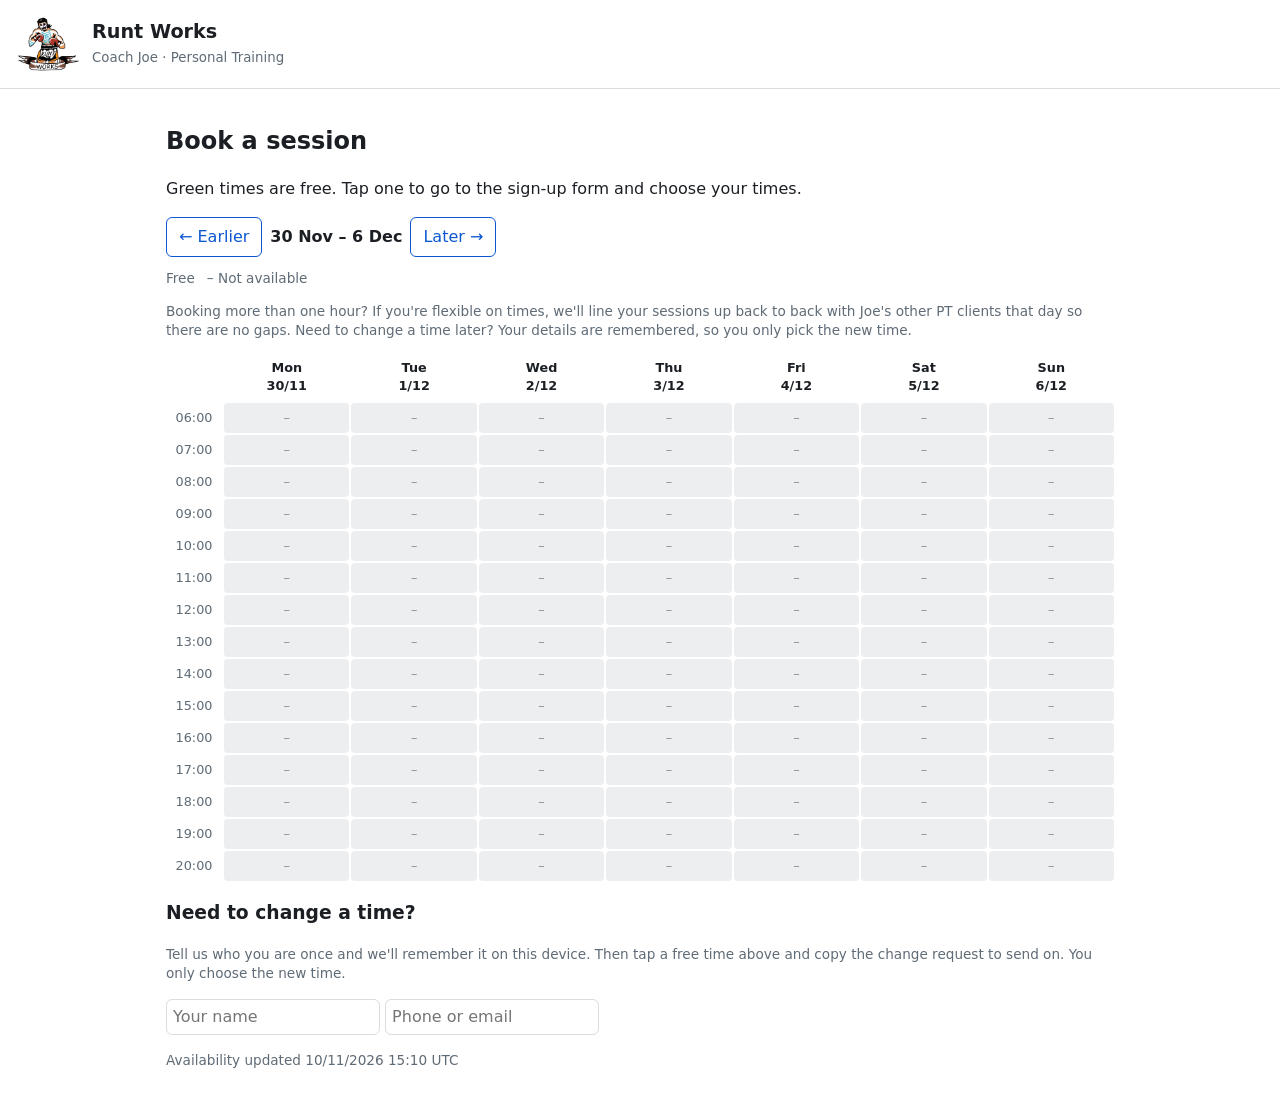
==== index.html @ 5ac136ce "Joe's bookings calendar" ====
<!doctype html><html lang="en-GB"><head><meta charset="utf-8"><meta name="viewport" content="width=device-width,initial-scale=1">
<title>Book a session</title><link rel="stylesheet" href="style.css"></head><body>
<header><img id="logo" alt=""><div><h1 id="name"></h1><small id="sub"></small></div></header>
<main><h2>Book a session</h2>
<p>Green times are free. Tap one to go to the sign-up form and choose your times.</p>
<div class="nav"><button class="sec" id="prev">&larr; Earlier</button><b id="range"></b><button class="sec" id="next">Later &rarr;</button></div>
<div class="legend"><span>Free</span><span>– Not available</span></div>
<p class="note" id="bnote"></p>
<div class="grid" id="cal"></div>
<h3>Need to change a time?</h3>
<p class="note">Tell us who you are once and we'll remember it on this device. Then tap a free time above and copy the change request to send on. You only choose the new time.</p>
<p><input id="me" placeholder="Your name"> <input id="ct" placeholder="Phone or email"></p><p id="chg" class="note"></p><p class="note" id="upd"></p></main>
<script src="common.js"></script><script>
(async()=>{const cfg=await loadConfig();let b;try{b=await (await fetch(cfg.busy_url||'data/busy.json')).json()}catch(e){b=await (await fetch('data/busy.json')).json()}
const busy=new Set(b.busy);let w=mondayOf(new Date());const base=new Date(w);
const draw=()=>{const e=new Date(w);e.setDate(e.getDate()+6);document.getElementById('range').textContent=w.toLocaleDateString('en-GB',{day:'numeric',month:'short'})+' – '+e.toLocaleDateString('en-GB',{day:'numeric',month:'short'});
renderWeek(document.getElementById('cal'),cfg,busy,w,k=>{const me=(localStorage.getItem('me')||''),ct=localStorage.getItem('ct')||'';if(me){document.getElementById('chg').textContent='Change request: "Hi Joe, it\'s '+me+' ('+ct+'). Can you move my session to '+k.replace(' ',' at ')+':00?" (copy and send it to Joe)'}else{location.href=cfg.signup_form+'?slot='+encodeURIComponent(k)}});
document.getElementById('prev').disabled=w<=base;document.getElementById('next').disabled=((w-base)/604800000)>=cfg.weeks_ahead-1};
document.getElementById('prev').onclick=()=>{w.setDate(w.getDate()-7);draw()};document.getElementById('next').onclick=()=>{w.setDate(w.getDate()+7);draw()};
document.getElementById('bnote').textContent=cfg.booking_note;const me=document.getElementById('me'),ct=document.getElementById('ct');try{me.value=localStorage.getItem('me')||'';ct.value=localStorage.getItem('ct')||''}catch(e){}me.onchange=ct.onchange=()=>{try{localStorage.setItem('me',me.value);localStorage.setItem('ct',ct.value)}catch(e){}};document.getElementById('upd').textContent=b.updated?'Availability updated '+b.updated:'';draw()})();
</script></body></html>
---- style.css ----
:root{--bg:#fff;--fg:#1b1f24;--mut:#5f6b76;--ok:#1f7a3d;--okbg:#e5f5ea;--no:#8a8f95;--nobg:#eceef0;--ac:#0b57d0;--line:#d8dde2}
@media(prefers-color-scheme:dark){:root{--bg:#14171a;--fg:#e8eaed;--mut:#9aa4ad;--ok:#7fd69a;--okbg:#17301f;--no:#8a949d;--nobg:#22272c;--ac:#8ab4f8;--line:#2f363c}}
*{box-sizing:border-box}body{margin:0;background:var(--bg);color:var(--fg);font:16px/1.4 system-ui,sans-serif}
header{display:flex;align-items:center;gap:12px;padding:12px 16px;border-bottom:1px solid var(--line)}
header img{height:64px;border-radius:8px;width:auto}header h1{font-size:1.2rem;margin:0}header small{color:var(--mut)}
main{padding:16px;max-width:980px;margin:auto}
.nav{display:flex;gap:8px;align-items:center;margin:8px 0 12px}button,.btn{background:var(--ac);color:var(--bg);border:0;border-radius:6px;padding:8px 12px;font:inherit;cursor:pointer;text-decoration:none}
button.sec{background:none;color:var(--ac);border:1px solid var(--ac)}
.grid{display:grid;grid-template-columns:56px repeat(7,minmax(0,1fr));gap:2px;overflow-x:auto}
.grid div{padding:6px 2px;text-align:center;font-size:.8rem;border-radius:4px;min-height:30px}
.h{font-weight:600;background:none}.t{color:var(--mut)}
.free{background:var(--okbg);color:var(--ok);cursor:pointer}.busy{background:var(--nobg);color:var(--no)}
.legend{display:flex;gap:12px;font-size:.85rem;margin:8px 0;color:var(--mut)}
table{width:100%;border-collapse:collapse}th,td{border-bottom:1px solid var(--line);padding:6px;text-align:left;font-size:.9rem}
input,select{font:inherit;padding:6px;background:var(--bg);color:var(--fg);border:1px solid var(--line);border-radius:6px;max-width:100%}
.note{color:var(--mut);font-size:.85rem}
@media(max-width:560px){.grid div{font-size:.7rem}.grid{grid-template-columns:44px repeat(7,minmax(40px,1fr))}}
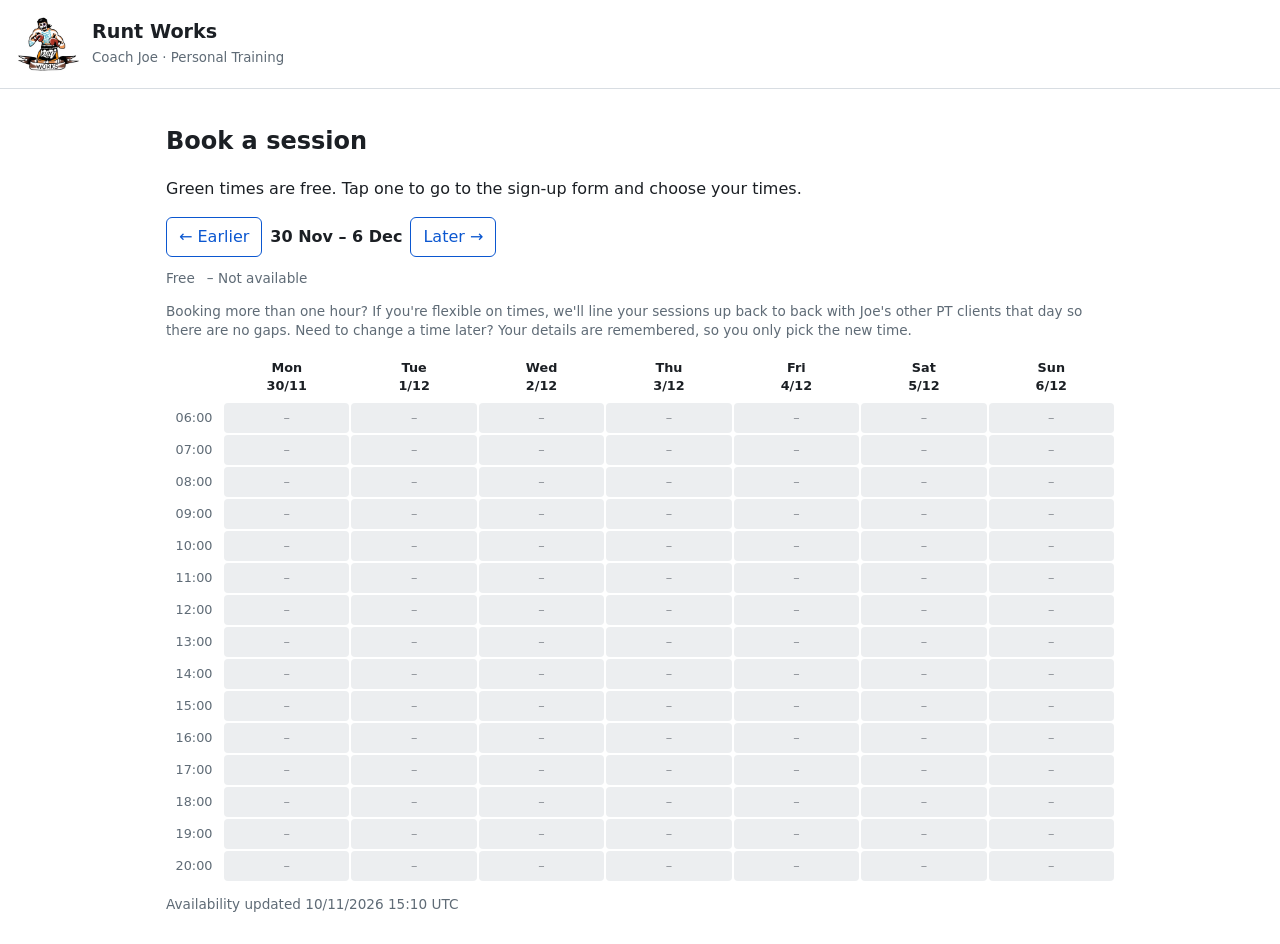
==== commit e7261bf4: "Request form on the calendar: requests arrive in the Sheet as Pending Co-Authored-By: Claude Sonnet " ====
--- a/index.html
+++ b/index.html
@@ -5,17 +5,30 @@
 <p>Green times are free. Tap one to go to the sign-up form and choose your times.</p>
 <div class="nav"><button class="sec" id="prev">&larr; Earlier</button><b id="range"></b><button class="sec" id="next">Later &rarr;</button></div>
 <div class="legend"><span>Free</span><span>– Not available</span></div>
+<div id="rq" hidden style="border:1px solid var(--line);border-radius:8px;padding:12px;margin:12px 0"><b id="rqt"></b>
+<p><input id="rn" placeholder="Your name"> <input id="rc" placeholder="Phone or email"></p>
+<p><select id="rh"><option value="1">1 hour</option><option value="2">2 hours</option><option value="3">3 hours</option></select>
+<label><input type="checkbox" id="rf"> I'm flexible on time</label> <label><input type="checkbox" id="rch"> This is a change to an existing booking</label></p>
+<p><input id="rno" placeholder="Anything Joe should know (optional)" style="width:100%"></p><input id="rw" tabindex="-1" autocomplete="off" style="display:none">
+<button id="rs">Send request</button> <button id="rx" class="sec">Cancel</button> <span id="rm" class="note"></span></div>
 <p class="note" id="bnote"></p>
 <div class="grid" id="cal"></div>
-<h3>Need to change a time?</h3>
-<p class="note">Tell us who you are once and we'll remember it on this device. Then tap a free time above and copy the change request to send on. You only choose the new time.</p>
-<p><input id="me" placeholder="Your name"> <input id="ct" placeholder="Phone or email"></p><p id="chg" class="note"></p><p class="note" id="upd"></p></main>
+<p class="note" id="upd"></p></main>
 <script src="common.js"></script><script>
+function openForm(k){const q=id=>document.getElementById(id);q('rq').hidden=false;q('rqt').textContent='Request '+k.replace(' ',' at ')+':00';q('rq').dataset.k=k;q('rm').textContent='';q('rq').scrollIntoView({behavior:'smooth'})}
 (async()=>{const cfg=await loadConfig();let b;try{b=await (await fetch(cfg.busy_url||'data/busy.json')).json()}catch(e){b=await (await fetch('data/busy.json')).json()}
 const busy=new Set(b.busy);let w=mondayOf(new Date());const base=new Date(w);
 const draw=()=>{const e=new Date(w);e.setDate(e.getDate()+6);document.getElementById('range').textContent=w.toLocaleDateString('en-GB',{day:'numeric',month:'short'})+' – '+e.toLocaleDateString('en-GB',{day:'numeric',month:'short'});
-renderWeek(document.getElementById('cal'),cfg,busy,w,k=>{const me=(localStorage.getItem('me')||''),ct=localStorage.getItem('ct')||'';if(me){document.getElementById('chg').textContent='Change request: "Hi Joe, it\'s '+me+' ('+ct+'). Can you move my session to '+k.replace(' ',' at ')+':00?" (copy and send it to Joe)'}else{location.href=cfg.signup_form+'?slot='+encodeURIComponent(k)}});
+renderWeek(document.getElementById('cal'),cfg,busy,w,k=>openForm(k));
 document.getElementById('prev').disabled=w<=base;document.getElementById('next').disabled=((w-base)/604800000)>=cfg.weeks_ahead-1};
 document.getElementById('prev').onclick=()=>{w.setDate(w.getDate()-7);draw()};document.getElementById('next').onclick=()=>{w.setDate(w.getDate()+7);draw()};
-document.getElementById('bnote').textContent=cfg.booking_note;const me=document.getElementById('me'),ct=document.getElementById('ct');try{me.value=localStorage.getItem('me')||'';ct.value=localStorage.getItem('ct')||''}catch(e){}me.onchange=ct.onchange=()=>{try{localStorage.setItem('me',me.value);localStorage.setItem('ct',ct.value)}catch(e){}};document.getElementById('upd').textContent=b.updated?'Availability updated '+b.updated:'';draw()})();
+const q=id=>document.getElementById(id);q('rx').onclick=()=>q('rq').hidden=true;
+try{q('rn').value=localStorage.getItem('me')||'';q('rc').value=localStorage.getItem('ct')||''}catch(e){}
+q('rs').onclick=async()=>{const k=q('rq').dataset.k;if(!q('rn').value.trim()||!q('rc').value.trim()){q('rm').textContent='Please add your name and contact.';return}
+try{localStorage.setItem('me',q('rn').value);localStorage.setItem('ct',q('rc').value)}catch(e){}
+q('rm').textContent='Sending...';const note=(q('rf').checked?'Flexible on time. ':'')+q('rno').value;
+try{const r=await fetch(cfg.busy_url,{method:'POST',headers:{'Content-Type':'text/plain'},body:JSON.stringify({name:q('rn').value,contact:q('rc').value,slot:k,hours:q('rh').value,note:note,change:q('rch').checked,website:q('rw').value})});
+const j=await r.json();q('rm').textContent=j.ok?'Thanks, your request is with Joe. He will confirm it.':(j.error||'Something went wrong.');if(j.ok)q('rq').querySelector('#rs').disabled=true}
+catch(e){q('rm').textContent='Could not send. Please try again or contact Joe.'}};
+document.getElementById('bnote').textContent=cfg.booking_note;document.getElementById('upd').textContent=b.updated?'Availability updated '+b.updated:'';draw()})();
 </script></body></html>
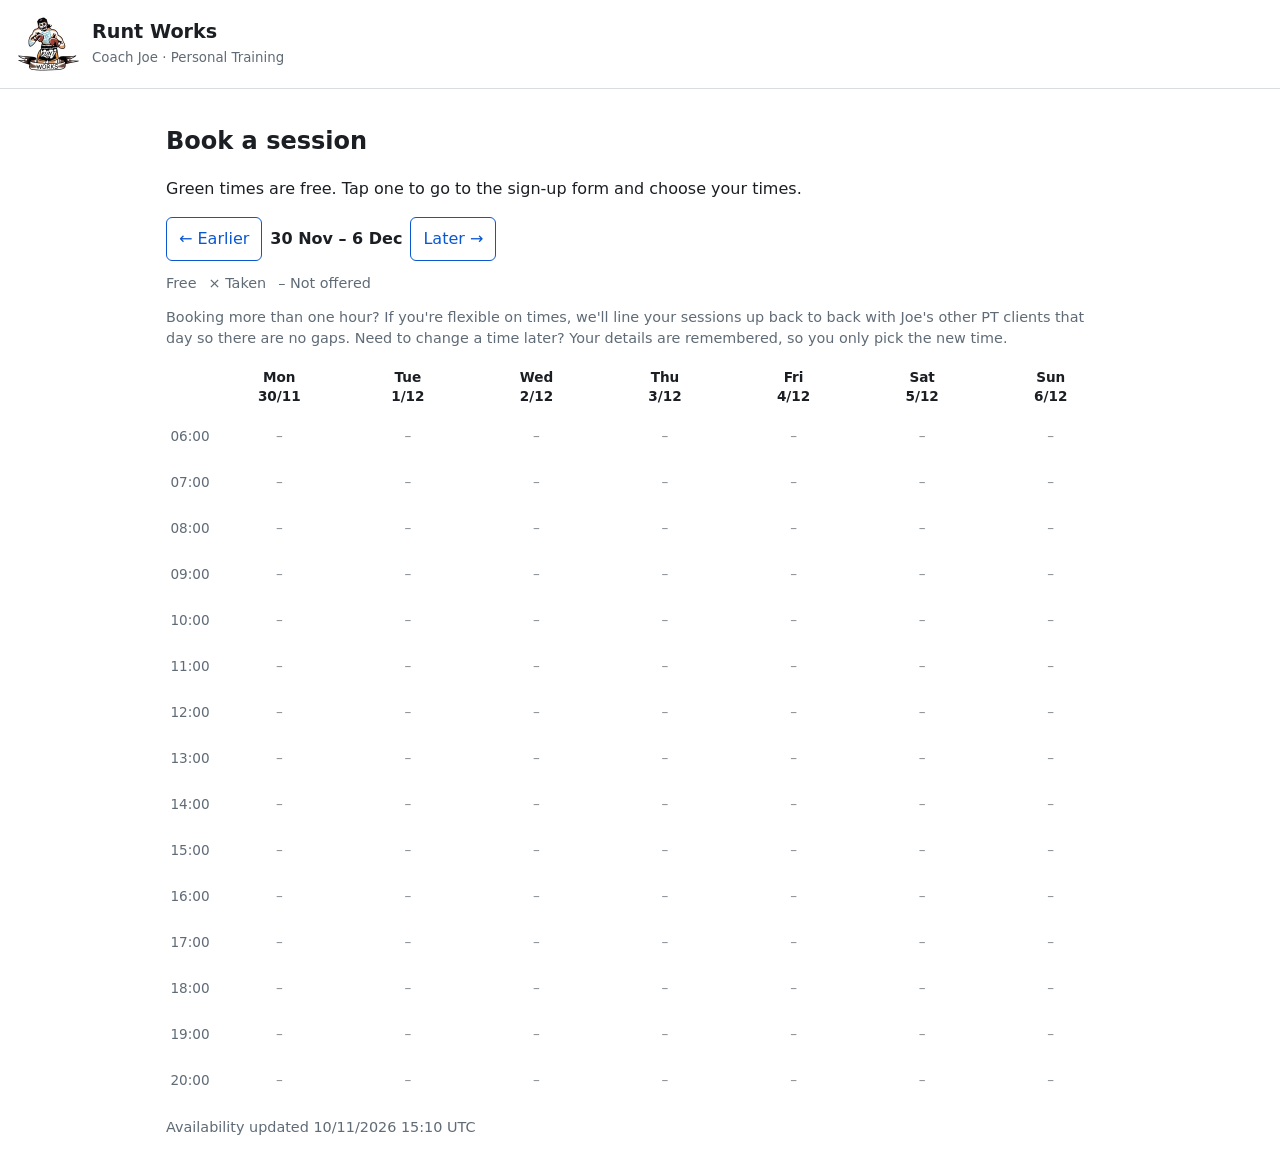
==== commit 96c74fea: "Audit fixes: instant calendar grid, small logo, bigger tap targets, taken vs not offered; script che" ====
--- a/index.html
+++ b/index.html
@@ -4,23 +4,29 @@
 <main><h2>Book a session</h2>
 <p>Green times are free. Tap one to go to the sign-up form and choose your times.</p>
 <div class="nav"><button class="sec" id="prev">&larr; Earlier</button><b id="range"></b><button class="sec" id="next">Later &rarr;</button></div>
-<div class="legend"><span>Free</span><span>– Not available</span></div>
-<div id="rq" hidden style="border:1px solid var(--line);border-radius:8px;padding:12px;margin:12px 0"><b id="rqt"></b>
+<div class="legend"><span>Free</span><span>× Taken</span><span>– Not offered</span></div>
+<div id="rq" hidden role="dialog" aria-modal="true" style="position:fixed;inset:0;z-index:50;background:rgba(0,0,0,.55);overflow:auto;padding:16px"><div style="background:var(--bg);color:var(--fg);border:1px solid var(--line);border-radius:10px;padding:14px;max-width:520px;margin:6vh auto"><b id="rqt"></b>
 <p><input id="rn" placeholder="Your name"> <input id="rc" placeholder="Phone or email"></p>
 <p><select id="rh"><option value="1">1 hour</option><option value="2">2 hours</option><option value="3">3 hours</option></select>
 <label><input type="checkbox" id="rf"> I'm flexible on time</label> <label><input type="checkbox" id="rch"> This is a change to an existing booking</label></p>
 <p><input id="rno" placeholder="Anything Joe should know (optional)" style="width:100%"></p><input id="rw" tabindex="-1" autocomplete="off" style="display:none">
-<button id="rs">Send request</button> <button id="rx" class="sec">Cancel</button> <span id="rm" class="note"></span></div>
+<button id="rs">Send request</button> <button id="rx" class="sec">Cancel</button> <span id="rm" class="note"></span>
+<p class="note">We only use your name and contact details to arrange your session with Joe. They are kept in his bookings sheet and not shared with anyone else.</p></div></div>
 <p class="note" id="bnote"></p>
 <div class="grid" id="cal"></div>
 <p class="note" id="upd"></p></main>
 <script src="common.js"></script><script>
-function openForm(k){const q=id=>document.getElementById(id);q('rq').hidden=false;q('rqt').textContent='Request '+k.replace(' ',' at ')+':00';q('rq').dataset.k=k;q('rm').textContent='';q('rq').scrollIntoView({behavior:'smooth'})}
-(async()=>{const cfg=await loadConfig();let b;try{b=await (await fetch(cfg.busy_url||'data/busy.json')).json()}catch(e){b=await (await fetch('data/busy.json')).json()}
-const busy=new Set(b.busy);let w=mondayOf(new Date());const base=new Date(w);
+function openForm(k){const q=id=>document.getElementById(id);q('rq').hidden=false;q('rqt').textContent='Request '+k.replace(' ',' at ')+':00';q('rq').dataset.k=k;q('rm').textContent='';q('rs').disabled=false}
+(async()=>{const cfg=await loadConfig();let busy=null,upd='';let w=mondayOf(new Date());const base=new Date(w);
 const draw=()=>{const e=new Date(w);e.setDate(e.getDate()+6);document.getElementById('range').textContent=w.toLocaleDateString('en-GB',{day:'numeric',month:'short'})+' – '+e.toLocaleDateString('en-GB',{day:'numeric',month:'short'});
 renderWeek(document.getElementById('cal'),cfg,busy,w,k=>openForm(k));
+document.getElementById('upd').textContent=busy===null?'Checking which times are free…':(upd?'Availability updated '+upd:'');
 document.getElementById('prev').disabled=w<=base;document.getElementById('next').disabled=((w-base)/604800000)>=cfg.weeks_ahead-1};
+document.getElementById('bnote').textContent=cfg.booking_note;
+draw();   // grid at once from the saved hours; open times show "…" until the live list arrives
+const get=async u=>(await fetch(u)).json();
+let b;try{b=await get(cfg.busy_url||'data/busy.json')}catch(e){try{b=await get('data/busy.json')}catch(e2){b={busy:[]}}}
+applySchedule(cfg,b);busy=new Set(b.busy||[]);upd=b.updated||'';draw();
 document.getElementById('prev').onclick=()=>{w.setDate(w.getDate()-7);draw()};document.getElementById('next').onclick=()=>{w.setDate(w.getDate()+7);draw()};
 const q=id=>document.getElementById(id);q('rx').onclick=()=>q('rq').hidden=true;
 try{q('rn').value=localStorage.getItem('me')||'';q('rc').value=localStorage.getItem('ct')||''}catch(e){}
@@ -28,7 +34,7 @@
 try{localStorage.setItem('me',q('rn').value);localStorage.setItem('ct',q('rc').value)}catch(e){}
 q('rm').textContent='Sending...';const note=(q('rf').checked?'Flexible on time. ':'')+q('rno').value;
 try{const r=await fetch(cfg.busy_url,{method:'POST',headers:{'Content-Type':'text/plain'},body:JSON.stringify({name:q('rn').value,contact:q('rc').value,slot:k,hours:q('rh').value,note:note,change:q('rch').checked,website:q('rw').value})});
-const j=await r.json();q('rm').textContent=j.ok?'Thanks, your request is with Joe. He will confirm it.':(j.error||'Something went wrong.');if(j.ok)q('rq').querySelector('#rs').disabled=true}
+const j=await r.json();q('rm').textContent=j.ok?'Thanks, your request is with Joe. He will confirm it.':(j.error||'Something went wrong.');if(j.ok)q('rs').disabled=true}
 catch(e){q('rm').textContent='Could not send. Please try again or contact Joe.'}};
-document.getElementById('bnote').textContent=cfg.booking_note;document.getElementById('upd').textContent=b.updated?'Availability updated '+b.updated:'';draw()})();
+})();
 </script></body></html>
--- a/style.css
+++ b/style.css
@@ -6,12 +6,16 @@
 main{padding:16px;max-width:980px;margin:auto}
 .nav{display:flex;gap:8px;align-items:center;margin:8px 0 12px}button,.btn{background:var(--ac);color:var(--bg);border:0;border-radius:6px;padding:8px 12px;font:inherit;cursor:pointer;text-decoration:none}
 button.sec{background:none;color:var(--ac);border:1px solid var(--ac)}
-.grid{display:grid;grid-template-columns:56px repeat(7,minmax(0,1fr));gap:2px;overflow-x:auto}
-.grid div{padding:6px 2px;text-align:center;font-size:.8rem;border-radius:4px;min-height:30px}
+.grid{display:grid;grid-template-columns:48px repeat(7,minmax(0,1fr));gap:2px;overflow-x:auto}
+.grid div{padding:6px 1px;text-align:center;font-size:.85rem;border-radius:4px;min-height:44px;display:flex;align-items:center;justify-content:center}
 .h{font-weight:600;background:none}.t{color:var(--mut)}
-.free{background:var(--okbg);color:var(--ok);cursor:pointer}.busy{background:var(--nobg);color:var(--no)}
-.legend{display:flex;gap:12px;font-size:.85rem;margin:8px 0;color:var(--mut)}
+.free{background:var(--okbg);color:var(--ok);cursor:pointer}.busy{background:var(--nobg);color:var(--no)}.off{color:var(--no)}.wait{color:var(--mut);background:var(--nobg);opacity:.6}
+.legend{display:flex;flex-wrap:wrap;gap:12px;font-size:.9rem;margin:8px 0;color:var(--mut)}
 table{width:100%;border-collapse:collapse}th,td{border-bottom:1px solid var(--line);padding:6px;text-align:left;font-size:.9rem}
 input,select{font:inherit;padding:6px;background:var(--bg);color:var(--fg);border:1px solid var(--line);border-radius:6px;max-width:100%}
-.note{color:var(--mut);font-size:.85rem}
-@media(max-width:560px){.grid div{font-size:.7rem}.grid{grid-template-columns:44px repeat(7,minmax(40px,1fr))}}
+.note{color:var(--mut);font-size:.9rem}
+
+
+.free{touch-action:manipulation;-webkit-tap-highlight-color:transparent}
+button,input,select{min-height:44px}input[type=checkbox]{min-height:0;width:20px;height:20px}
+.h,.t{font-size:.8125rem}
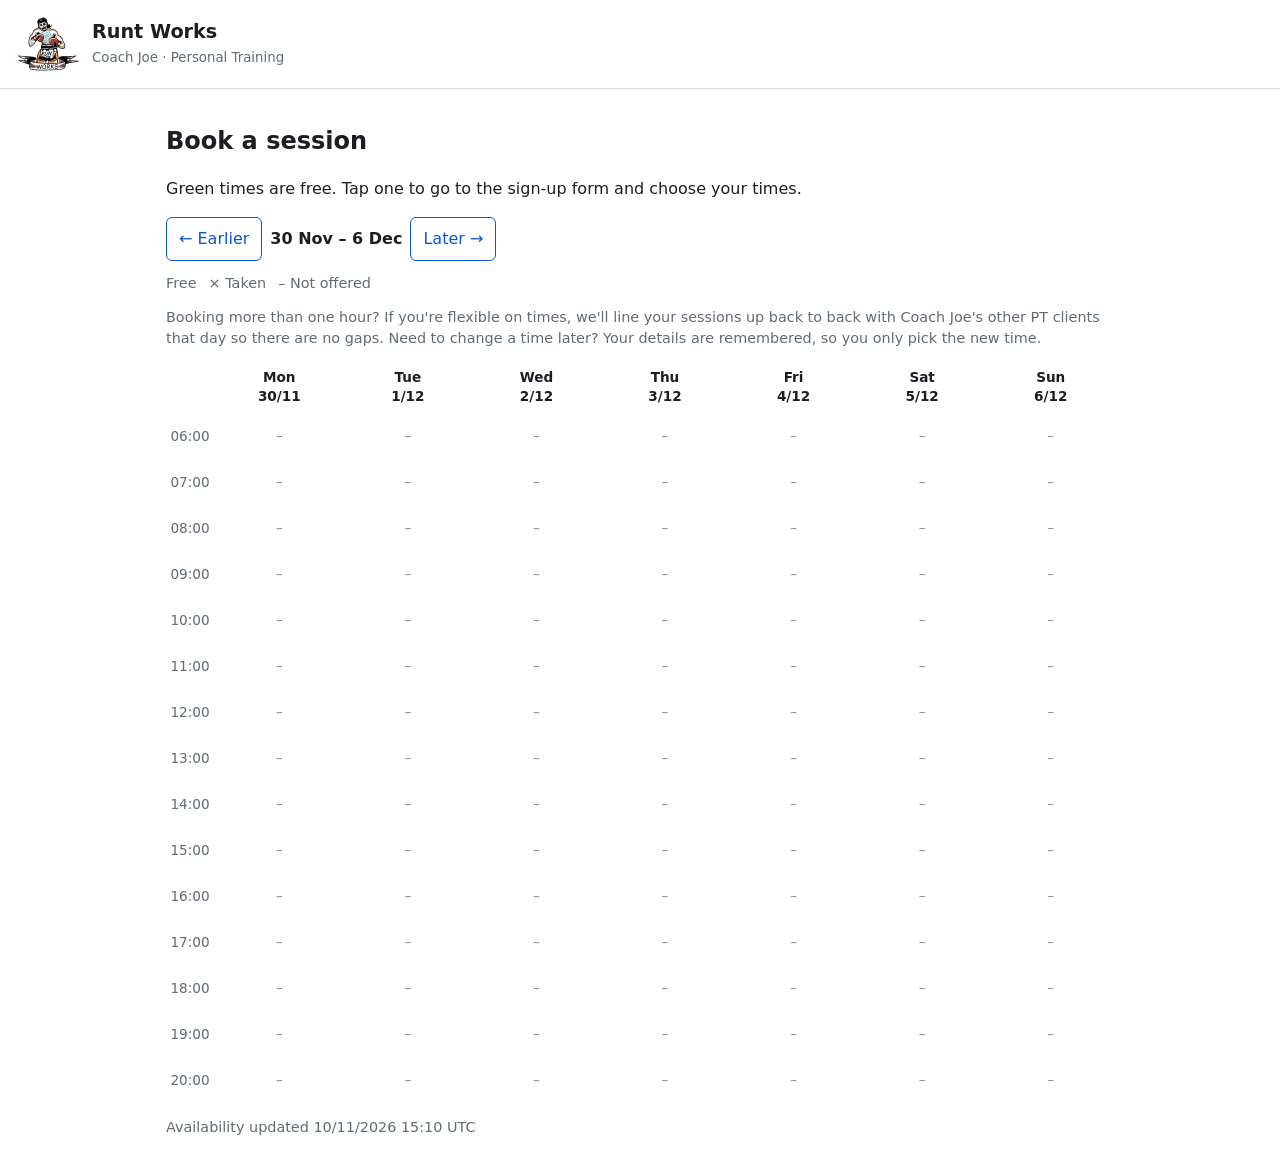
==== commit bfcb0256: "Coach Joe wording, week-by-week hour overrides from the Schedule tab, Friday after Pure Gym from 11," ====
--- a/index.html
+++ b/index.html
@@ -9,9 +9,9 @@
 <p><input id="rn" placeholder="Your name"> <input id="rc" placeholder="Phone or email"></p>
 <p><select id="rh"><option value="1">1 hour</option><option value="2">2 hours</option><option value="3">3 hours</option></select>
 <label><input type="checkbox" id="rf"> I'm flexible on time</label> <label><input type="checkbox" id="rch"> This is a change to an existing booking</label></p>
-<p><input id="rno" placeholder="Anything Joe should know (optional)" style="width:100%"></p><input id="rw" tabindex="-1" autocomplete="off" style="display:none">
+<p><input id="rno" placeholder="Anything Coach Joe should know, if anything" style="width:100%"></p><input id="rw" tabindex="-1" autocomplete="off" style="display:none">
 <button id="rs">Send request</button> <button id="rx" class="sec">Cancel</button> <span id="rm" class="note"></span>
-<p class="note">We only use your name and contact details to arrange your session with Joe. They are kept in his bookings sheet and not shared with anyone else.</p></div></div>
+<p class="note">We only use your name and contact details to arrange your session with Coach Joe. They are kept in his bookings sheet and not shared with anyone else.</p></div></div>
 <p class="note" id="bnote"></p>
 <div class="grid" id="cal"></div>
 <p class="note" id="upd"></p></main>
@@ -34,7 +34,7 @@
 try{localStorage.setItem('me',q('rn').value);localStorage.setItem('ct',q('rc').value)}catch(e){}
 q('rm').textContent='Sending...';const note=(q('rf').checked?'Flexible on time. ':'')+q('rno').value;
 try{const r=await fetch(cfg.busy_url,{method:'POST',headers:{'Content-Type':'text/plain'},body:JSON.stringify({name:q('rn').value,contact:q('rc').value,slot:k,hours:q('rh').value,note:note,change:q('rch').checked,website:q('rw').value})});
-const j=await r.json();q('rm').textContent=j.ok?'Thanks, your request is with Joe. He will confirm it.':(j.error||'Something went wrong.');if(j.ok)q('rs').disabled=true}
-catch(e){q('rm').textContent='Could not send. Please try again or contact Joe.'}};
+const j=await r.json();q('rm').textContent=j.ok?'Thanks, your request is with Coach Joe. He will confirm it.':(j.error||'Something went wrong.');if(j.ok)q('rs').disabled=true}
+catch(e){q('rm').textContent='Could not send. Please try again or contact Coach Joe.'}};
 })();
 </script></body></html>
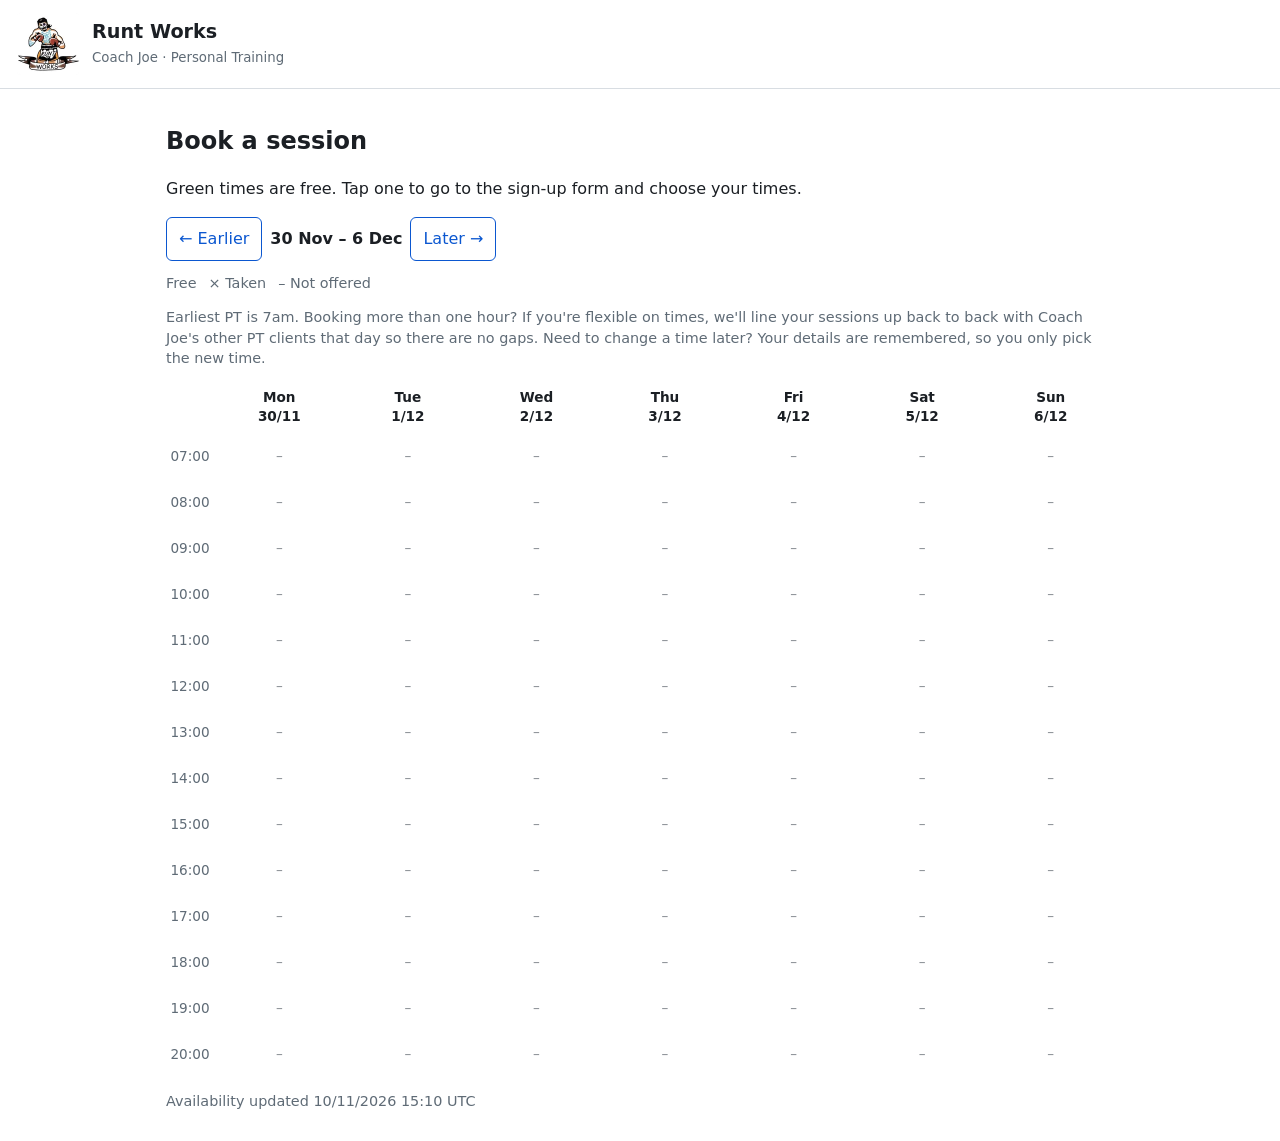
==== commit ea6d7329: "Coach Joe's page saves his week to the sheet and remembers him; 4 weeks ahead; 7am earliest note; sh" ====
--- a/index.html
+++ b/index.html
@@ -9,7 +9,7 @@
 <p><input id="rn" placeholder="Your name"> <input id="rc" placeholder="Phone or email"></p>
 <p><select id="rh"><option value="1">1 hour</option><option value="2">2 hours</option><option value="3">3 hours</option></select>
 <label><input type="checkbox" id="rf"> I'm flexible on time</label> <label><input type="checkbox" id="rch"> This is a change to an existing booking</label></p>
-<p><input id="rno" placeholder="Anything Coach Joe should know, if anything" style="width:100%"></p><input id="rw" tabindex="-1" autocomplete="off" style="display:none">
+<p><input id="rno" placeholder="Any notes for Coach Joe" style="width:100%"></p><input id="rw" tabindex="-1" autocomplete="off" style="display:none">
 <button id="rs">Send request</button> <button id="rx" class="sec">Cancel</button> <span id="rm" class="note"></span>
 <p class="note">We only use your name and contact details to arrange your session with Coach Joe. They are kept in his bookings sheet and not shared with anyone else.</p></div></div>
 <p class="note" id="bnote"></p>
